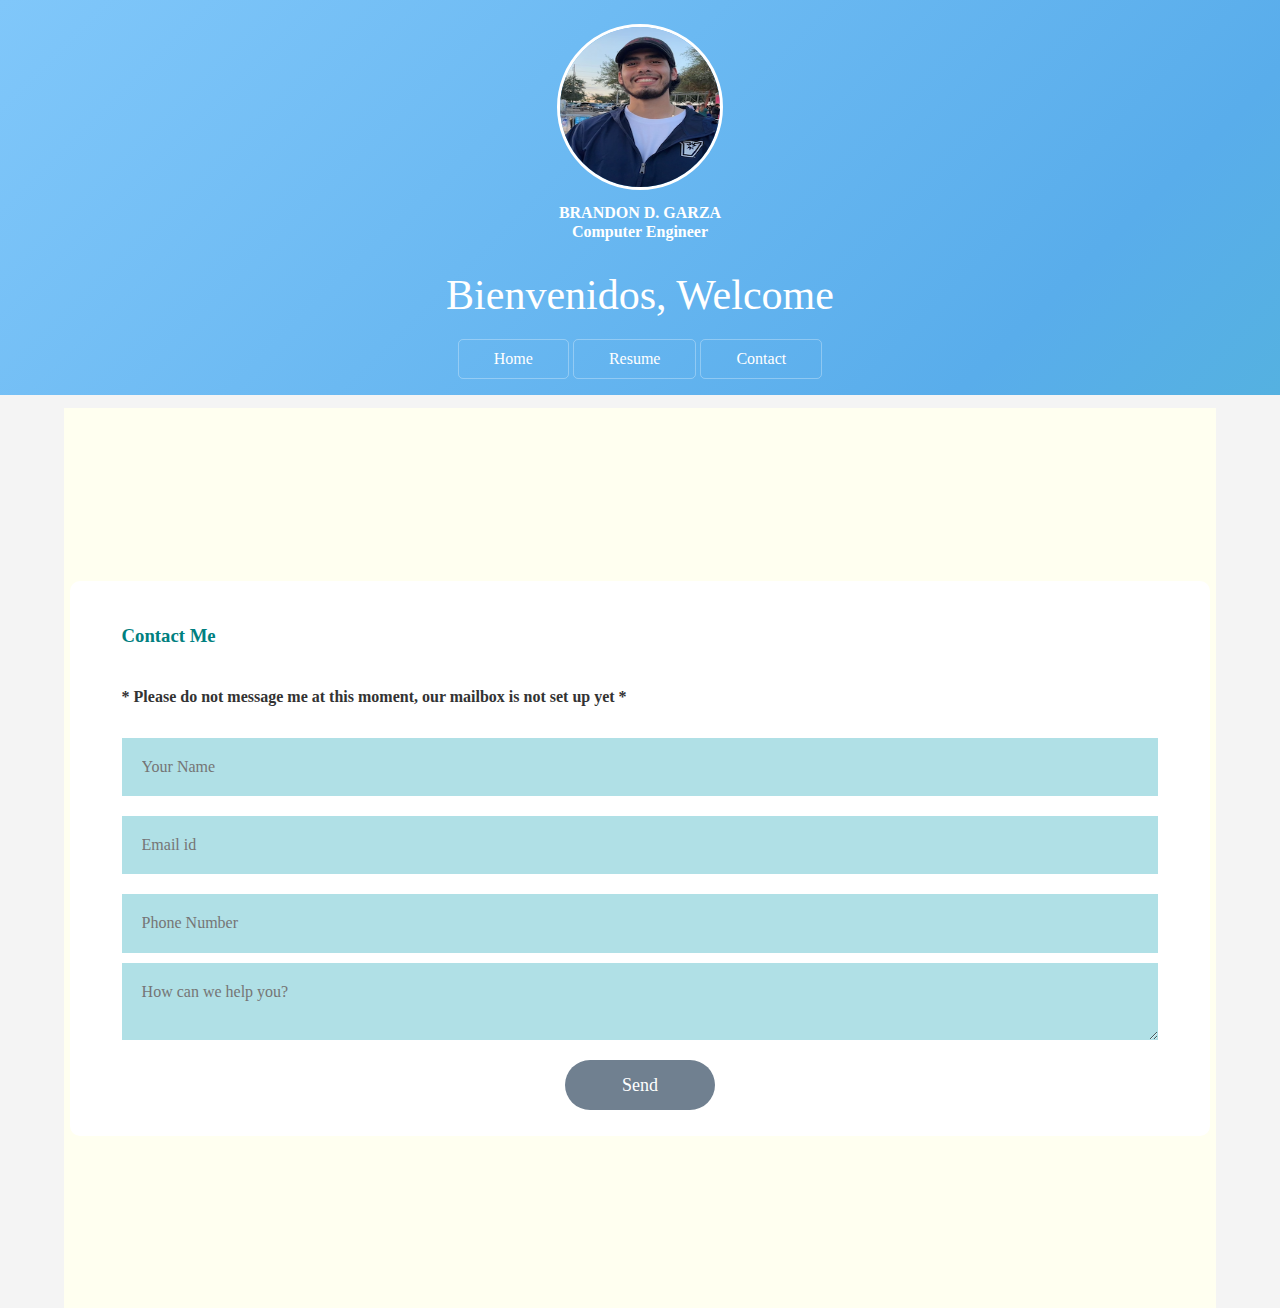
==== contact.html @ 2c49b35b "contact-comment" ====
<!DOCTYPE html>
<html>

<head>
    <title>Contact Form</title>
    <link rel="stylesheet" href="style.css">
    <link rel="stylesheet" type="text/css" href="layout.css" />
    <link rel="stylesheet" type="text/css" href="resume.css" />
    <link rel="stylesheet" href="normalize.css">
</head>

<body>

    <header class="w3-container">
        <div class="Buho-image">
            <div class="Buho-content">
                <div class="Buho-buttoncontainer">

                    <img src=" ./assets/brandongarza.png " alt="Avatar " class="avatar ">
                    <p class="nametitle ">BRANDON D. GARZA <br> Computer Engineer</p>
                    <h2 class="Buho-header ">Bienvenidos, Welcome </h2>

                    <!--    Hyperlinks to link between pages      -->
                    <a href="index.html" class=" Button Home " data-element="buttons ">Home</a>
                    <a href="resume.html" class=" Button Resume " data-element="buttons ">Resume</a>
                    <a href="contact.html" class="Button Contact" data-element="buttons">Contact</a>
                </div>
            </div>
        </div>
    </header>

    <button onclick="homePage()"></button>
    <button onclick="contactPage()"></button>
    <script>
        function homePage() {
            location.replace("index.html")
        }

        function resumePage() {
            location.replace("resume.html")
        }
    </script>


    <div class="contact-container">
        <form onsubmit="sendEmail(); reset(); return false;">
            <h3>Contact Me</h3>
            <h4>* Please do not message me at this moment, our mailbox is not set up yet *</h4>
            <input type="text" id="name" placeholder="Your Name" required>
            <input type="email" id="email" placeholder="Email id" required>
            <input type="text" id="phone" placeholder="Phone Number" required>
            <textarea id="message" row="4" placeholder="How can we help you?"></textarea>
            <button type="submit">Send</button>


        </form>
    </div>
    <script src="https://smtpjs.com/v3/smtp.js"></script>
    <script>
        function sendEmail() {
            Email.send({
                Host: "smtp.gmail.com",
                Username: "bdgarza707@gmail.com",
                Password: "#Beentrill9",
                To: 'bdgarza707@gmail.com',
                From: document.getElementById("email").value,
                Subject: "New Contact Form Inquiry",
                Body: "And this is the body"
            }).then(
                message => alert(message)
            );
        }
    </script>
</body>

</html>
---- style.css ----
.contact-container {
    width: 90%;
    height: 100vh;
    background: ivory;
    display: flex;
    align-items: center;
    justify-content: center;
    margin-top: 390px;
    margin-left: 5%;
}

form {
    background-color: white;
    display: flex;
    flex-direction: column;
    padding: 2vw 4vw;
    width: 90%;
    border-radius: 10px;
}

form h3 {
    color: teal;
    font-weight: 800;
    margin-bottom: 20px;
}

form input,
textarea {
    border: 0;
    margin: 10px 0;
    padding: 20px;
    outline: none;
    background: powderblue;
    font-size: 16px;
}

form button {
    padding: 15px;
    background: slategrey;
    color: white;
    font-size: 18px;
    border: 0;
    outline: none;
    cursor: pointer;
    width: 150px;
    margin: 20px auto 0;
    border-radius: 30px;
}
---- layout.css ----
/* start Header */

.Buho-image {
    background: #59adeb;
    /* Old browsers */
    background: -moz-linear-gradient(-45deg, #80c7fa 0%, #59adeb 23%, #42c2b5 52%, #34ce93 100%);
    /* FF3.6-15 */
    background: -webkit-linear-gradient(-45deg, #80c7fa 0%, #59adeb 23%, #42c2b5 52%, #34ce93 100%);
    /* Chrome10-25,Safari5.1-6 */
    background: linear-gradient(135deg, #80c7fa 0%, #59adeb 23%, #42c2b5 52%, #34ce93 100%);
    /* W3C, IE10+, FF16+, Chrome26+, Opera12+, Safari7+ */
    filter: progid: DXImageTransform.Microsoft.gradient( startColorstr='#59adeb', endColorstr='#34ce93', GradientType=1);
    /* IE6-9 fallback on horizontal gradient */
    background-size: 350% 350%;
    animation: waveColors 11s ease infinite;
    /* End Wave Color */
    position: absolute;
    top: 0;
    left: 0;
    width: 100%;
    text-align: center;
    margin: 0 auto;
}

.Buho-header {
    font-family: 'Times New Roman', Times, serif;
    color: #fff;
    font-weight: 200;
    line-height: 48px;
    margin-bottom: 20px;
    margin-top: 30px;
    font-size: 42px;
}

.nametitle {
    font-family: 'Times New Roman', Times, serif;
    color: white;
    font-weight: 570;
    margin-top: 10px;
}

.Button {
    background: transparent;
    border-color: currentcolor;
    border-style: solid;
    border-width: 1px;
    -moz-box-sizing: border-box;
    box-sizing: border-box;
    color: inherit;
    cursor: pointer;
    display: inline-block;
    font: inherit;
    line-height: normal;
    margin: 0;
    padding: .4em .75em;
    position: relative;
    text-align: center;
    text-decoration: none;
    -webkit-user-select: none;
    -moz-user-select: none;
    -ms-user-select: none;
    user-select: none;
    white-space: normal;
}

.Buho-buttoncontainer {
    color: #fff;
    margin: 0 auto;
    padding-top: 1.5em;
    padding-bottom: 1em;
    text-align: center;
    width: 95%;
}

.Buho-buttoncontainer .Button {
    border-radius: 5px;
    border: 1px solid rgba(255, 255, 255, 0.3);
    font-size: 16px;
    font-weight: 400;
    padding: 10px 35px;
}

.Buho-buttoncontainer .Button:hover,
.Buho-buttoncontainer .Button:focus {
    background: #fff;
    color: #1da1f2;
}

.avatar {
    width: 160px;
    height: 160px;
    border-radius: 50%;
    border: 3px solid white;
    margin-top: 0px;
}

div.utrgv-container {
    position: relative;
    top: 405px;
    margin-left: 0px;
    padding-bottom: 10px;
    /* border: 0.5px solid black; */
    color: Black;
    background-color: transparent;
    width: 100%;
    display: flex;
}

.utrgvsign {
    display: inline-block;
    height: 170px;
    width: 290px;
    margin-top: 10px;
    margin-left: 10px;
}

.grad {
    font-size: 16px;
    font-family: 'Lucida Sans', Times, serif;
    margin: 420px;
    margin-left: 10px;
}

.brownsville {
    display: inline-block;
    height: 170px;
    width: 290px;
    margin-top: 10px;
    margin-left: 10px;
}

.csbuilding {
    display: inline-block;
    height: 170px;
    width: 290px;
    margin-top: 10px;
    margin-left: 5px;
}


/*stat animation waveColors*/

@-webkit-keyframes waveColors {
    0% {
        background-position: 0% 7%;
    }
    50% {
        background-position: 100% 94%;
    }
    100% {
        background-position: 0% 7%;
    }
}

@keyframes waveColors {
    0% {
        background-position: 0% 7%;
    }
    50% {
        background-position: 100% 94%;
    }
    100% {
        background-position: 0% 7%;
    }
}


/*end animation wavecolors*/

body {
    background-color: #fff;
}


/*@media screen and (max-width: 1024px) {
    body {
        background-color: #3f3f3f;
    }
    .Buho-header {
        font-family: 'Lucida Sans', Times, serif;
        color: #fff;
        font-weight: 200;
        line-height: 48px;
        margin-bottom: 20px;
        font-size: 32px;
    }
    .avatar {
        width: 100px;
        height: 100px;
        border-radius: 50%;
        margin-top: 50px;
    }
}*/
---- resume.css ----
body {
    font-family: Times, sans-serif;
    background-color: #f4f4f4;
    color: #333;
    margin: 0;
    padding: 0;
}

.resume-container {
    max-width: 100%;
    margin: 360px auto 0;
    /* Updated margin */
    background-color: #fff;
    padding: 20px;
    box-shadow: 0 0 5px rgba(0, 0, 0, 0.1);
}

.section {
    margin-top: 20px;
}

.section h3 {
    margin-bottom: 10px;
}

.section p {
    margin-bottom: 5px;
}


/*alignment Experience(internship),date attended*/

.internship {
    display: flex;
    justify-content: space-between;
    align-items: baseline;
}

.interndate {
    margin-left: auto;
}


/*alignment Experience(university), date attended*/

.utrgvdev {
    display: flex;
    justify-content: space-between;
    align-items: baseline;
}

.devdate {
    margin-left: auto;
}


/*alignment Education(university), date attended*/

.university {
    display: flex;
    justify-content: space-between;
    align-items: baseline;
}

.unidate {
    margin-left: auto;
}


/*alignment andy,michael contact-container*/

.contact-container {
    display: flex;
}

.michaelPersans,
.andyRios {
    flex: 1;
}


/*end of alignment andy,michael contact-container*/
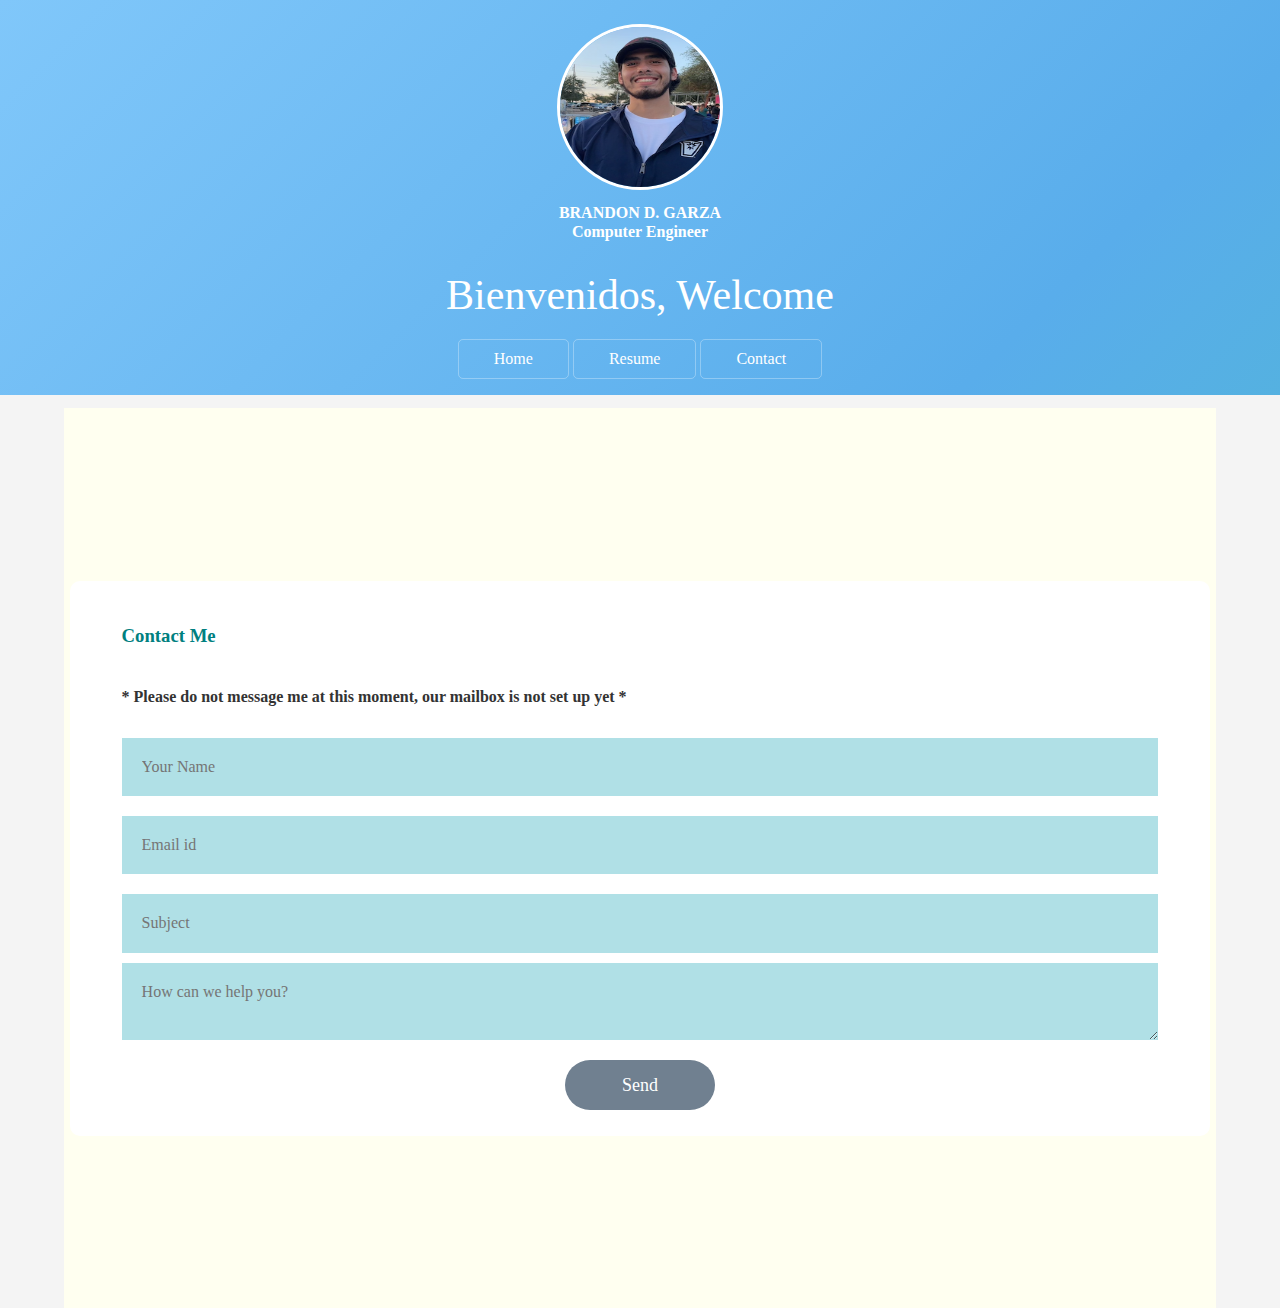
==== commit cae25ebf: "email-contact" ====
--- a/contact.html
+++ b/contact.html
@@ -43,34 +43,19 @@
 
 
     <div class="contact-container">
-        <form onsubmit="sendEmail(); reset(); return false;">
+        <form action="contact.php" method="POST">
             <h3>Contact Me</h3>
             <h4>* Please do not message me at this moment, our mailbox is not set up yet *</h4>
-            <input type="text" id="name" placeholder="Your Name" required>
-            <input type="email" id="email" placeholder="Email id" required>
-            <input type="text" id="phone" placeholder="Phone Number" required>
-            <textarea id="message" row="4" placeholder="How can we help you?"></textarea>
+            <input type="text" name="name" placeholder="Your Name" required>
+            <input type="email" name="email" placeholder="Email id" required>
+            <input type="text" name="subject" placeholder="Subject" required>
+            <textarea name="message" row="4" placeholder="How can we help you?"></textarea>
             <button type="submit">Send</button>
 
 
         </form>
     </div>
-    <script src="https://smtpjs.com/v3/smtp.js"></script>
-    <script>
-        function sendEmail() {
-            Email.send({
-                Host: "smtp.gmail.com",
-                Username: "bdgarza707@gmail.com",
-                Password: "#Beentrill9",
-                To: 'bdgarza707@gmail.com',
-                From: document.getElementById("email").value,
-                Subject: "New Contact Form Inquiry",
-                Body: "And this is the body"
-            }).then(
-                message => alert(message)
-            );
-        }
-    </script>
+
 </body>
 
 </html>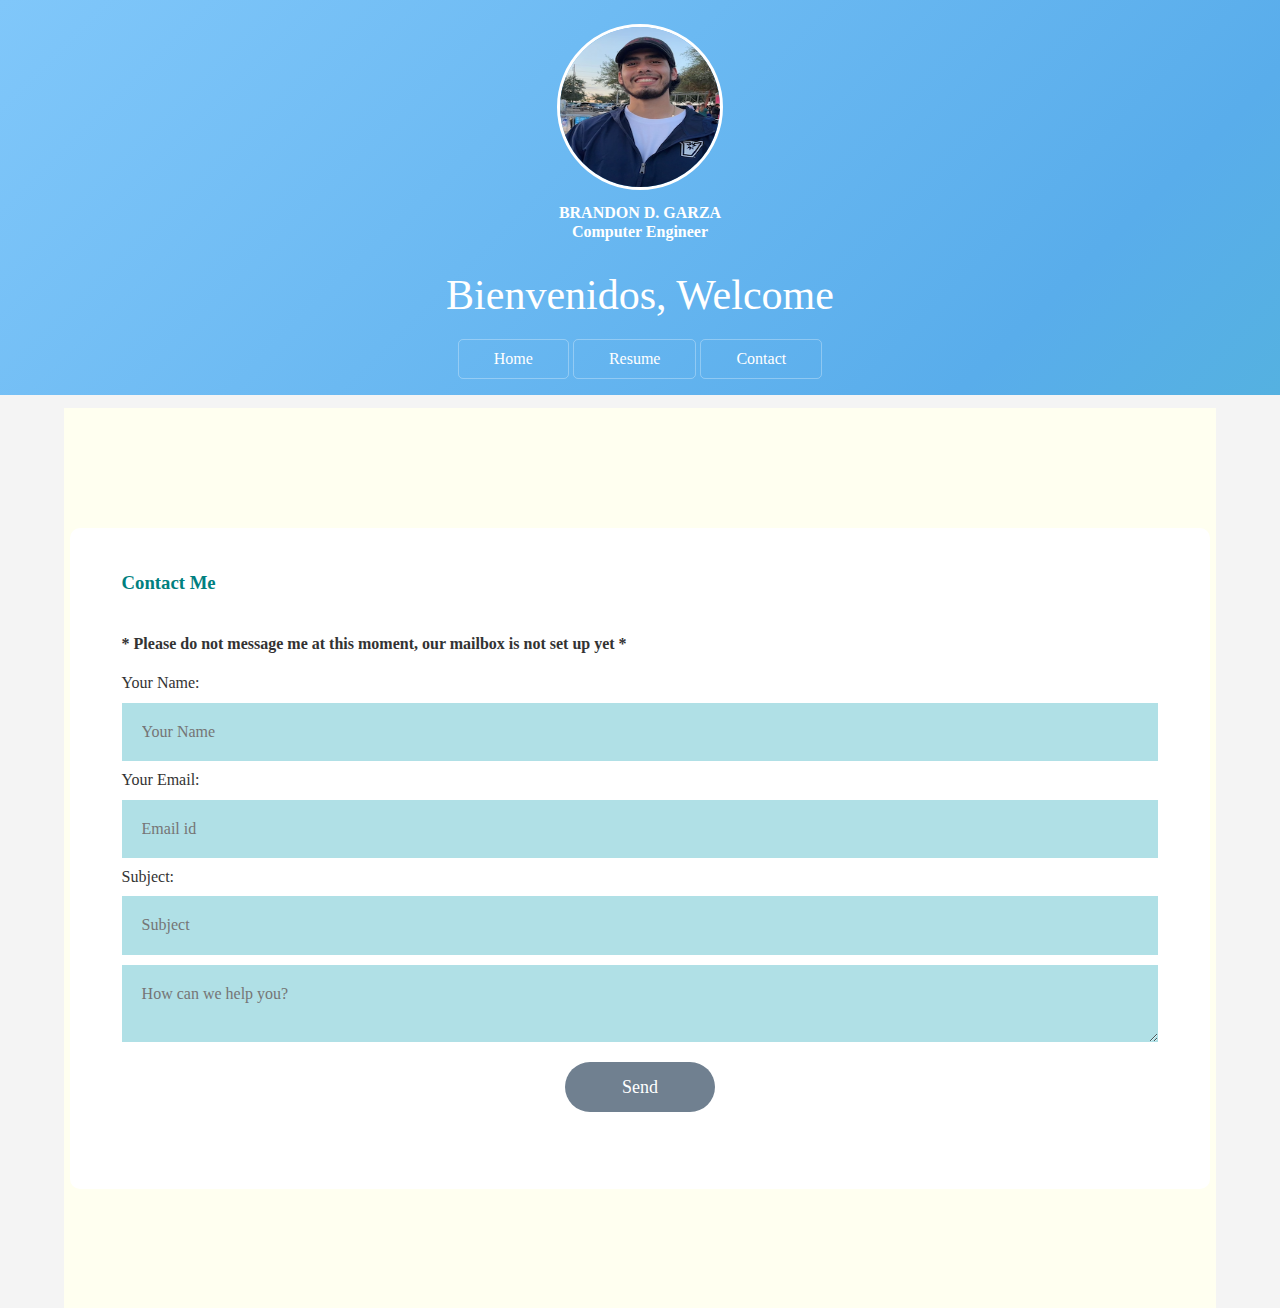
==== commit 5ca209ac: "contactform-formspree" ====
--- a/contact.html
+++ b/contact.html
@@ -41,20 +41,29 @@
         }
     </script>
 
-
-    <div class="contact-container">
-        <form action="contact.php" method="POST">
+    <form action="https://formspree.io/f/xoqzzoly" method="POST">
+        <div class="contact-container">
+            <label>
             <h3>Contact Me</h3>
             <h4>* Please do not message me at this moment, our mailbox is not set up yet *</h4>
-            <input type="text" name="name" placeholder="Your Name" required>
-            <input type="email" name="email" placeholder="Email id" required>
-            <input type="text" name="subject" placeholder="Subject" required>
-            <textarea name="message" row="4" placeholder="How can we help you?"></textarea>
+
+                Your Name:
+                <input type="text" name="name" placeholder="Your Name" required>
+            
+        
+                Your Email:
+                <input type="email" name="email" placeholder="Email id" required>
+            
+            
+                Subject:
+                <input type="text" name="subject" placeholder="Subject" required>
+            
+            
+                <textarea name="message" row="4" placeholder="How can we help you?"></textarea>
+            
             <button type="submit">Send</button>
-
-
-        </form>
-    </div>
+            <label>
+        </div>
 
 </body>
 
--- a/style.css
+++ b/style.css
@@ -9,7 +9,7 @@
     margin-left: 5%;
 }
 
-form {
+label {
     background-color: white;
     display: flex;
     flex-direction: column;
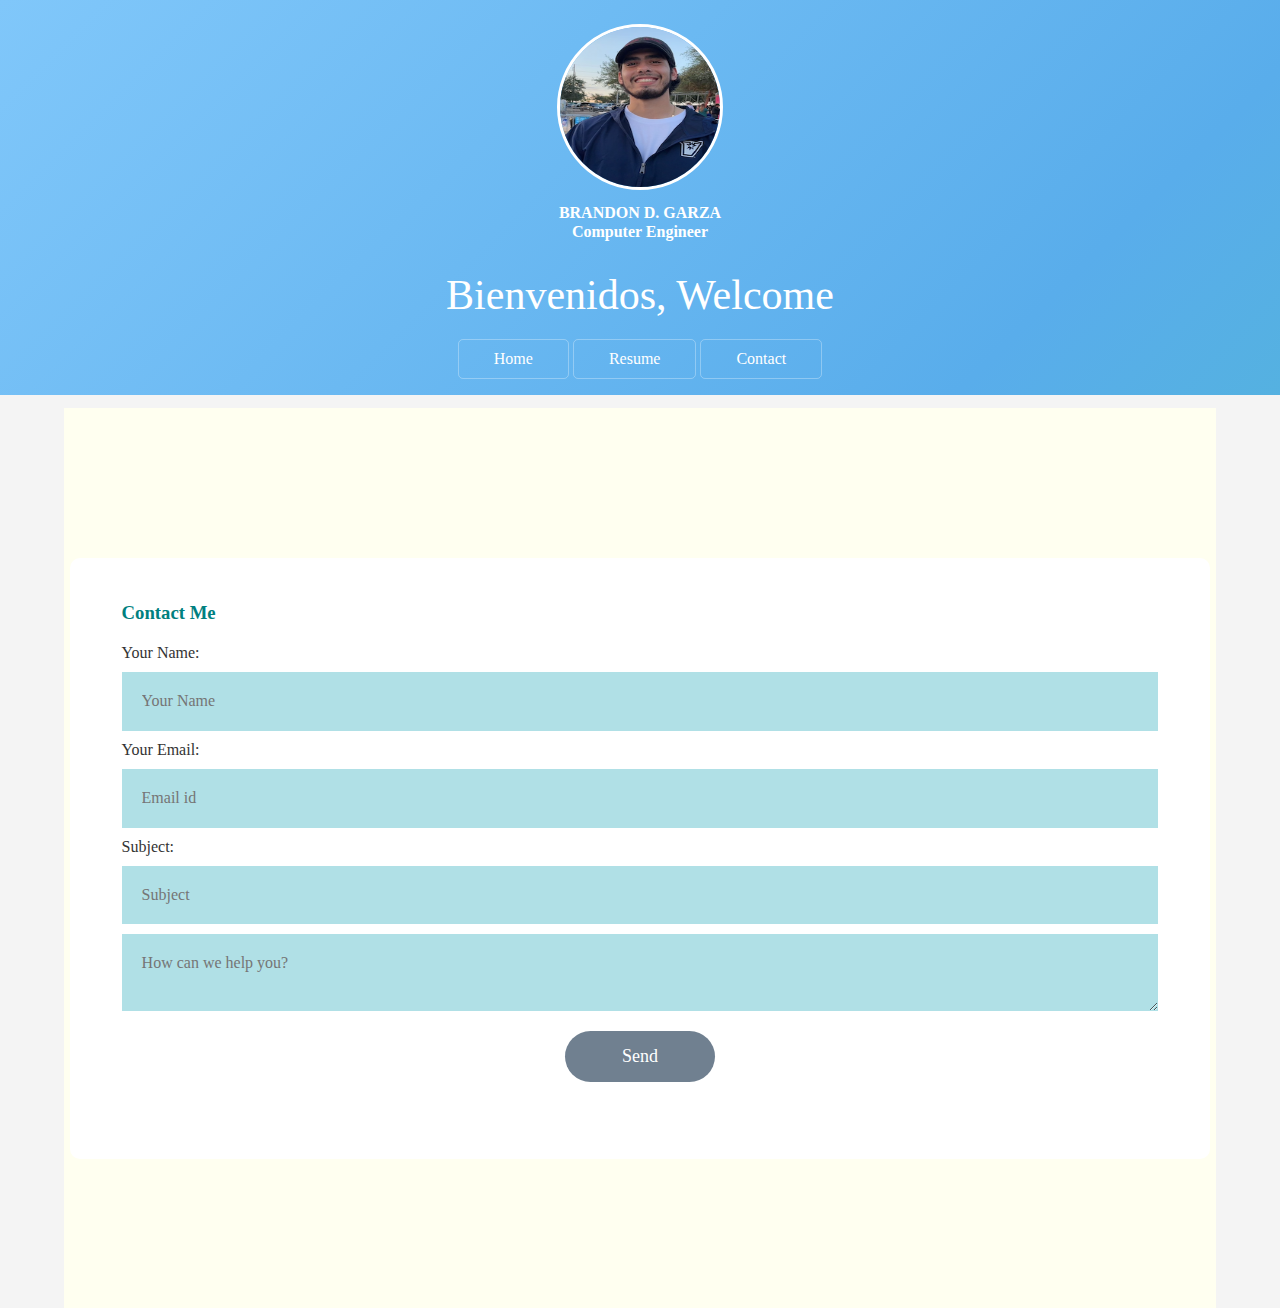
==== commit 32108ca1: "rm-contactform-message" ====
--- a/contact.html
+++ b/contact.html
@@ -45,7 +45,6 @@
         <div class="contact-container">
             <label>
             <h3>Contact Me</h3>
-            <h4>* Please do not message me at this moment, our mailbox is not set up yet *</h4>
 
                 Your Name:
                 <input type="text" name="name" placeholder="Your Name" required>
--- a/style.css
+++ b/style.css
@@ -45,4 +45,51 @@
     width: 150px;
     margin: 20px auto 0;
     border-radius: 30px;
+}
+
+@media screen and (max-width: 1024px) {
+    .contact-container {
+        width: 90%;
+        height: 100vh;
+        background: ivory;
+        display: flex;
+        align-items: center;
+        justify-content: center;
+        margin-top: 390px;
+        margin-left: 5%;
+    }
+    label {
+        background-color: white;
+        display: flex;
+        flex-direction: column;
+        padding: 2vw 4vw;
+        width: 90%;
+        border-radius: 10px;
+    }
+    form h3 {
+        color: teal;
+        font-weight: 800;
+        margin-bottom: 20px;
+    }
+    form input,
+    textarea {
+        border: 0;
+        margin: 10px 0;
+        padding: 20px;
+        outline: none;
+        background: powderblue;
+        font-size: 16px;
+    }
+    form button {
+        padding: 15px;
+        background: slategrey;
+        color: white;
+        font-size: 18px;
+        border: 0;
+        outline: none;
+        cursor: pointer;
+        width: 150px;
+        margin: 20px auto 0;
+        border-radius: 30px;
+    }
 }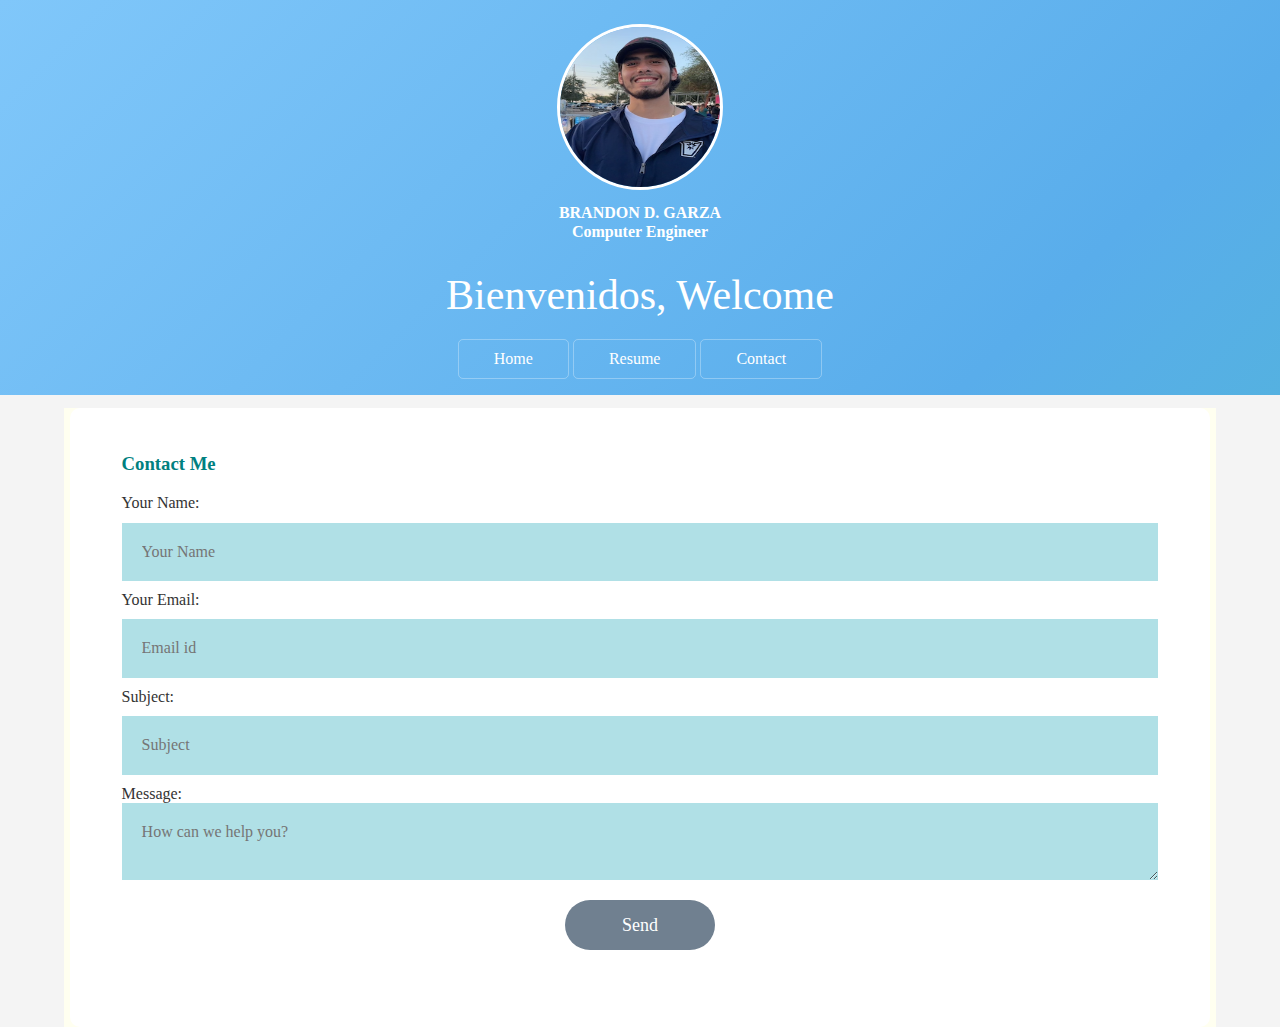
==== commit 10b43f8b: "message-contact" ====
--- a/contact.html
+++ b/contact.html
@@ -57,7 +57,7 @@
                 Subject:
                 <input type="text" name="subject" placeholder="Subject" required>
             
-            
+                Message:
                 <textarea name="message" row="4" placeholder="How can we help you?"></textarea>
             
             <button type="submit">Send</button>
--- a/style.css
+++ b/style.css
@@ -1,6 +1,5 @@
 .contact-container {
     width: 90%;
-    height: 100vh;
     background: ivory;
     display: flex;
     align-items: center;
@@ -50,7 +49,7 @@
 @media screen and (max-width: 1024px) {
     .contact-container {
         width: 90%;
-        height: 100vh;
+        height: 50%;
         background: ivory;
         display: flex;
         align-items: center;
--- a/layout.css
+++ b/layout.css
@@ -94,6 +94,9 @@
     margin-top: 0px;
 }
 
+
+/* end Header */
+
 div.utrgv-container {
     position: relative;
     top: 405px;
@@ -106,11 +109,19 @@
     display: flex;
 }
 
+.utrgvfountain {
+    display: inline-block;
+    height: 170px;
+    width: 24vw;
+    margin-top: 20px;
+    margin-left: 10px;
+}
+
 .utrgvsign {
     display: inline-block;
     height: 170px;
-    width: 290px;
-    margin-top: 10px;
+    width: 24vw;
+    margin-top: 20px;
     margin-left: 10px;
 }
 
@@ -124,16 +135,16 @@
 .brownsville {
     display: inline-block;
     height: 170px;
-    width: 290px;
-    margin-top: 10px;
+    width: 24vw;
+    margin-top: 20px;
     margin-left: 10px;
 }
 
 .csbuilding {
     display: inline-block;
     height: 170px;
-    width: 290px;
-    margin-top: 10px;
+    width: 24vw;
+    margin-top: 20px;
     margin-left: 5px;
 }
 
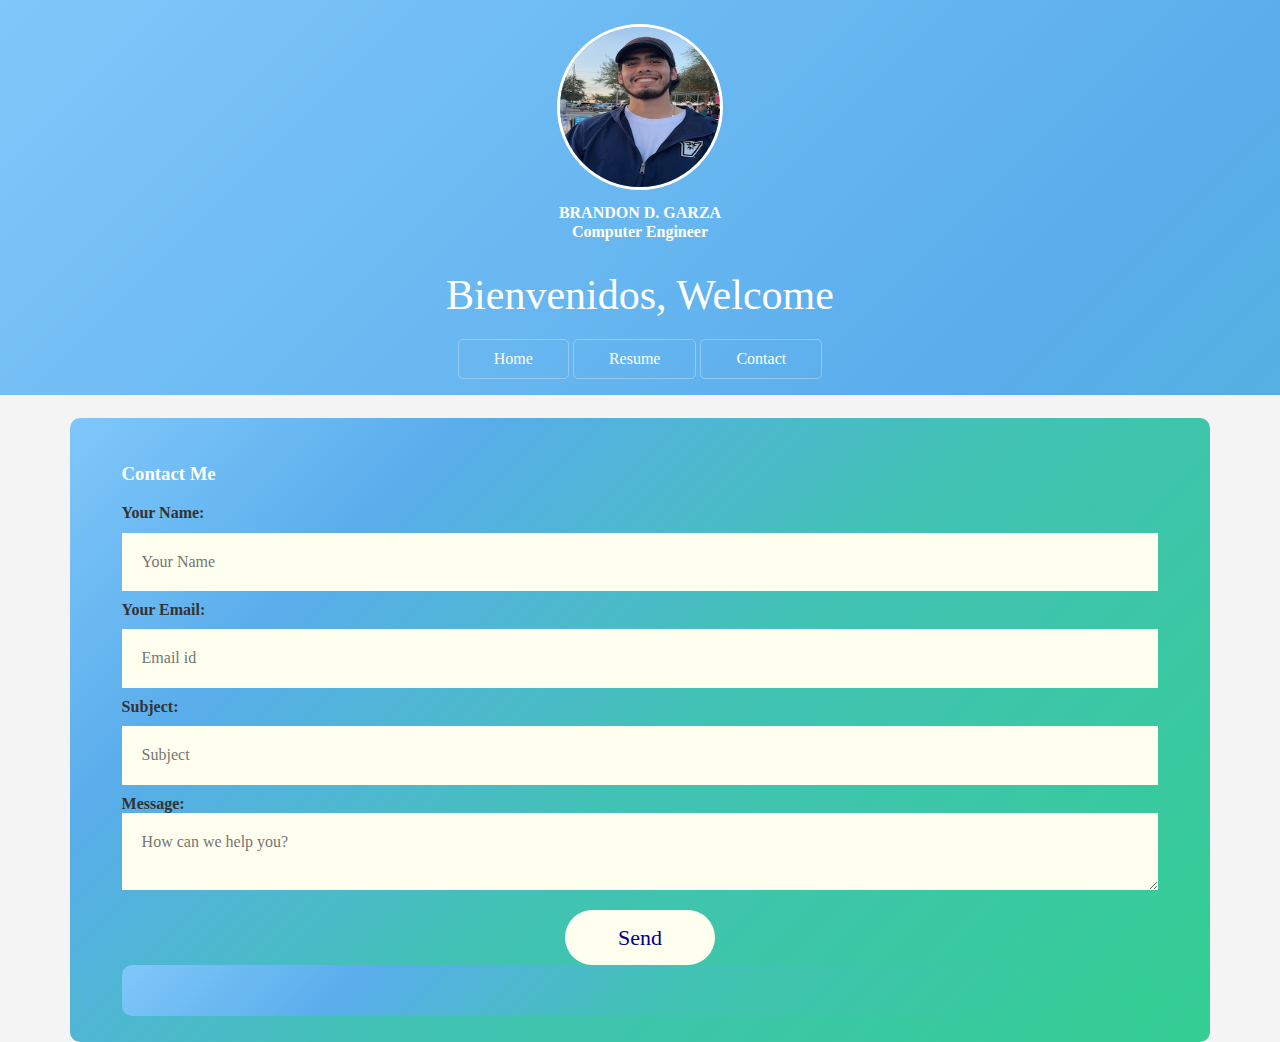
==== commit 12a36dcc: "resume-contactform" ====
--- a/contact.html
+++ b/contact.html
@@ -46,18 +46,19 @@
             <label>
             <h3>Contact Me</h3>
 
-                Your Name:
+                <b>Your Name:</b>
                 <input type="text" name="name" placeholder="Your Name" required>
             
         
-                Your Email:
+                <b>Your Email:</b>
                 <input type="email" name="email" placeholder="Email id" required>
             
             
-                Subject:
+                <b>Subject:</b>
                 <input type="text" name="subject" placeholder="Subject" required>
             
-                Message:
+                
+                <b>Message:</b>
                 <textarea name="message" row="4" placeholder="How can we help you?"></textarea>
             
             <button type="submit">Send</button>
--- a/style.css
+++ b/style.css
@@ -1,15 +1,25 @@
 .contact-container {
     width: 90%;
-    background: ivory;
     display: flex;
     align-items: center;
     justify-content: center;
-    margin-top: 390px;
+    margin-top: 400px;
     margin-left: 5%;
 }
 
 label {
-    background-color: white;
+    background: #59adeb;
+    /* Old browsers */
+    background: -moz-linear-gradient(-45deg, #80c7fa 0%, #59adeb 23%, #42c2b5 52%, #34ce93 100%);
+    /* FF3.6-15 */
+    background: -webkit-linear-gradient(-45deg, #80c7fa 0%, #59adeb 23%, #42c2b5 52%, #34ce93 100%);
+    /* Chrome10-25,Safari5.1-6 */
+    background: linear-gradient(135deg, #80c7fa 0%, #59adeb 23%, #42c2b5 52%, #34ce93 100%);
+    /* W3C, IE10+, FF16+, Chrome26+, Opera12+, Safari7+ */
+    filter: progid: DXImageTransform.Microsoft.gradient( startColorstr='#59adeb', endColorstr='#34ce93', GradientType=1);
+    /* IE6-9 fallback on horizontal gradient */
+    animation: waveColors 11s ease infinite;
+    background-size: 100%;
     display: flex;
     flex-direction: column;
     padding: 2vw 4vw;
@@ -18,7 +28,7 @@
 }
 
 form h3 {
-    color: teal;
+    color: Ivory;
     font-weight: 800;
     margin-bottom: 20px;
 }
@@ -29,15 +39,15 @@
     margin: 10px 0;
     padding: 20px;
     outline: none;
-    background: powderblue;
+    background: ivory;
     font-size: 16px;
 }
 
 form button {
     padding: 15px;
-    background: slategrey;
-    color: white;
-    font-size: 18px;
+    background: Ivory;
+    color: darkblue;
+    font-size: 22px;
     border: 0;
     outline: none;
     cursor: pointer;
@@ -49,16 +59,26 @@
 @media screen and (max-width: 1024px) {
     .contact-container {
         width: 90%;
-        height: 50%;
-        background: ivory;
+        height: 70%;
         display: flex;
         align-items: center;
         justify-content: center;
-        margin-top: 390px;
+        margin-top: 400px;
         margin-left: 5%;
     }
     label {
-        background-color: white;
+        background: #59adeb;
+        /* Old browsers */
+        background: -moz-linear-gradient(-45deg, #80c7fa 0%, #59adeb 23%, #42c2b5 52%, #34ce93 100%);
+        /* FF3.6-15 */
+        background: -webkit-linear-gradient(-45deg, #80c7fa 0%, #59adeb 23%, #42c2b5 52%, #34ce93 100%);
+        /* Chrome10-25,Safari5.1-6 */
+        background: linear-gradient(135deg, #80c7fa 0%, #59adeb 23%, #42c2b5 52%, #34ce93 100%);
+        /* W3C, IE10+, FF16+, Chrome26+, Opera12+, Safari7+ */
+        filter: progid: DXImageTransform.Microsoft.gradient( startColorstr='#59adeb', endColorstr='#34ce93', GradientType=1);
+        /* IE6-9 fallback on horizontal gradient */
+        animation: waveColors 11s ease infinite;
+        background-size: 100%;
         display: flex;
         flex-direction: column;
         padding: 2vw 4vw;
@@ -66,7 +86,7 @@
         border-radius: 10px;
     }
     form h3 {
-        color: teal;
+        color: ivory;
         font-weight: 800;
         margin-bottom: 20px;
     }
@@ -76,14 +96,14 @@
         margin: 10px 0;
         padding: 20px;
         outline: none;
-        background: powderblue;
+        background: ivory;
         font-size: 16px;
     }
     form button {
         padding: 15px;
-        background: slategrey;
-        color: white;
-        font-size: 18px;
+        background: Ivory;
+        color: darkblue;
+        font-size: 22px;
         border: 0;
         outline: none;
         cursor: pointer;
--- a/resume.css
+++ b/resume.css
@@ -7,7 +7,7 @@
 }
 
 .resume-container {
-    max-width: 100%;
+    max-width: 85%;
     margin: 360px auto 0;
     /* Updated margin */
     background-color: #fff;
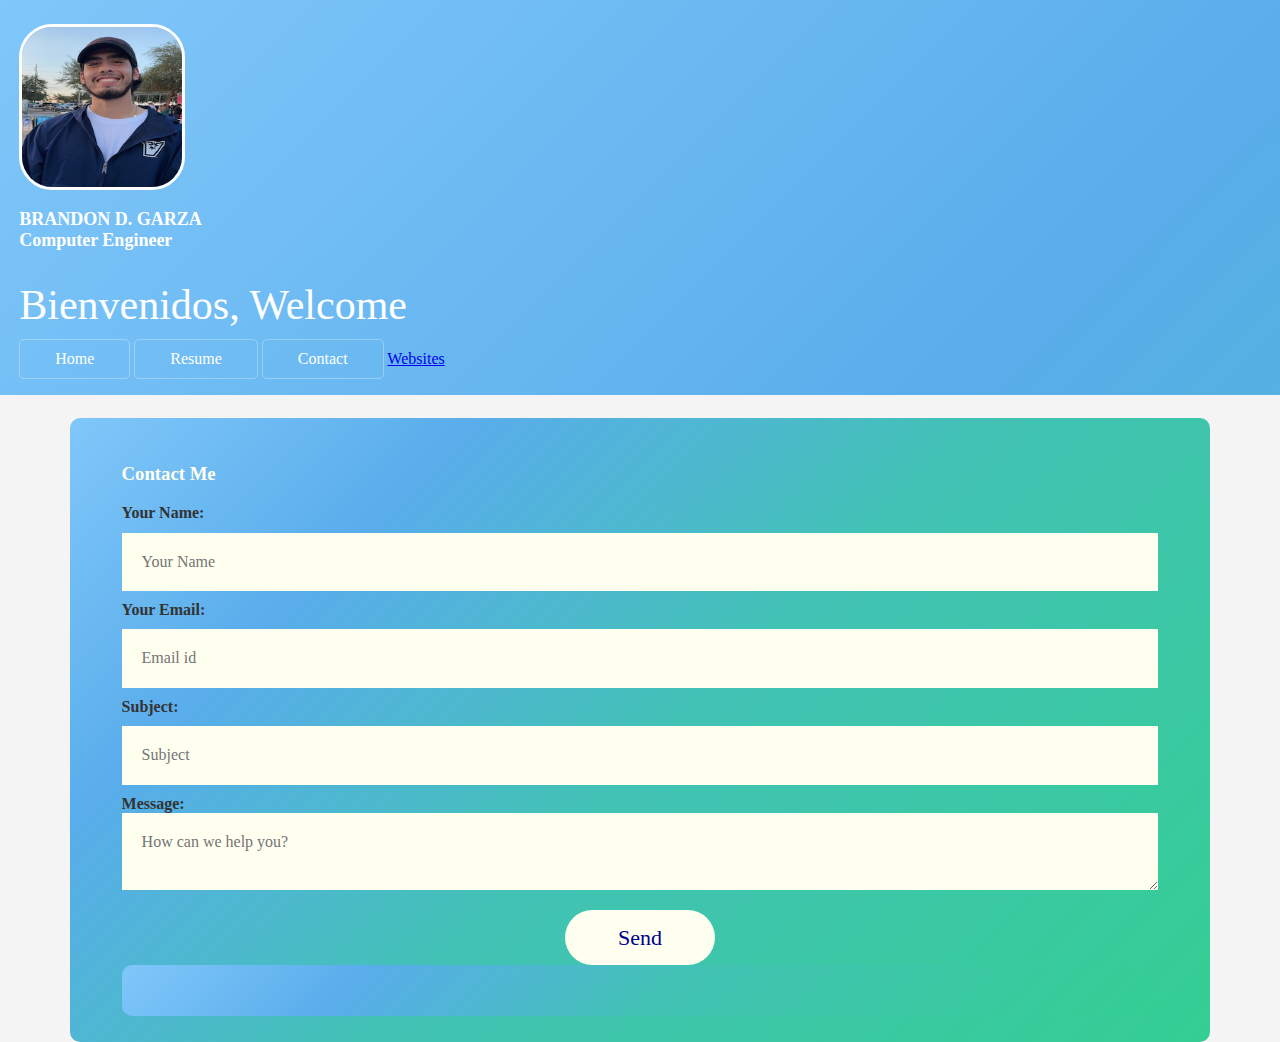
==== commit b1103474: "added-links-to-websites" ====
--- a/contact.html
+++ b/contact.html
@@ -24,6 +24,8 @@
                     <a href="index.html" class=" Button Home " data-element="buttons ">Home</a>
                     <a href="resume.html" class=" Button Resume " data-element="buttons ">Resume</a>
                     <a href="contact.html" class="Button Contact" data-element="buttons">Contact</a>
+                    <a href="websites.html" class="Websites" data-element="buttons">Websites</a>
+
                 </div>
             </div>
         </div>
@@ -38,6 +40,10 @@
 
         function resumePage() {
             location.replace("resume.html")
+
+        }
+        function websitesPage() {
+            location.replace("websites.html")
         }
     </script>
 
--- a/layout.css
+++ b/layout.css
@@ -27,7 +27,7 @@
     color: #fff;
     font-weight: 200;
     line-height: 48px;
-    margin-bottom: 20px;
+    margin-bottom: 10px;
     margin-top: 30px;
     font-size: 42px;
 }
@@ -36,7 +36,8 @@
     font-family: 'Times New Roman', Times, serif;
     color: white;
     font-weight: 570;
-    margin-top: 10px;
+    margin-top: 15px;
+    font-size: 18px;
 }
 
 .Button {
@@ -68,8 +69,8 @@
     margin: 0 auto;
     padding-top: 1.5em;
     padding-bottom: 1em;
-    text-align: center;
-    width: 95%;
+    text-align: left;
+    width: 97%;
 }
 
 .Buho-buttoncontainer .Button {
@@ -89,7 +90,7 @@
 .avatar {
     width: 160px;
     height: 160px;
-    border-radius: 50%;
+    border-radius: 20%;
     border: 3px solid white;
     margin-top: 0px;
 }
@@ -99,14 +100,15 @@
 
 div.utrgv-container {
     position: relative;
-    top: 405px;
-    margin-left: 0px;
-    padding-bottom: 10px;
-    /* border: 0.5px solid black; */
+    top: 415px;
+    margin-left: 5px;
+    padding-bottom: 15px;
+    border: 4px solid black;
     color: Black;
-    background-color: transparent;
-    width: 100%;
+    /* background-color: ; */
+    width: 99%;
     display: flex;
+    border-radius: 10px;
 }
 
 .utrgvfountain {
@@ -115,6 +117,8 @@
     width: 24vw;
     margin-top: 20px;
     margin-left: 10px;
+    object-fit: fill;
+    border: 0.5px solid black;
 }
 
 .utrgvsign {
@@ -122,7 +126,9 @@
     height: 170px;
     width: 24vw;
     margin-top: 20px;
-    margin-left: 10px;
+    margin-left: 8px;
+    object-fit: fill;
+    border: 0.5px solid black;
 }
 
 .grad {
@@ -130,6 +136,7 @@
     font-family: 'Lucida Sans', Times, serif;
     margin: 420px;
     margin-left: 10px;
+    object-fit: fill;
 }
 
 .brownsville {
@@ -137,7 +144,9 @@
     height: 170px;
     width: 24vw;
     margin-top: 20px;
-    margin-left: 10px;
+    margin-left: 8px;
+    object-fit: fill;
+    border: 0.5px solid black;
 }
 
 .csbuilding {
@@ -145,7 +154,10 @@
     height: 170px;
     width: 24vw;
     margin-top: 20px;
-    margin-left: 5px;
+    margin-left: 8px;
+    margin-right: 10px;
+    object-fit: fill;
+    border: 0.5px solid black;
 }
 
 
@@ -179,7 +191,7 @@
 /*end animation wavecolors*/
 
 body {
-    background-color: #fff;
+    background-color: ivory;
 }
 
 
--- a/resume.css
+++ b/resume.css
@@ -7,11 +7,11 @@
 }
 
 .resume-container {
-    max-width: 85%;
+    max-width: 100%;
     margin: 360px auto 0;
     /* Updated margin */
     background-color: #fff;
-    padding: 20px;
+    padding: 35px;
     box-shadow: 0 0 5px rgba(0, 0, 0, 0.1);
 }
 
@@ -73,9 +73,17 @@
     display: flex;
 }
 
-.michaelPersans,
+.michaelPersans {
+    display: inline-block;
+}
+
 .andyRios {
     flex: 1;
+    margin-left: 20px;
+}
+
+.imeldaTrejo {
+    margin-left: 20px;
 }
 
 
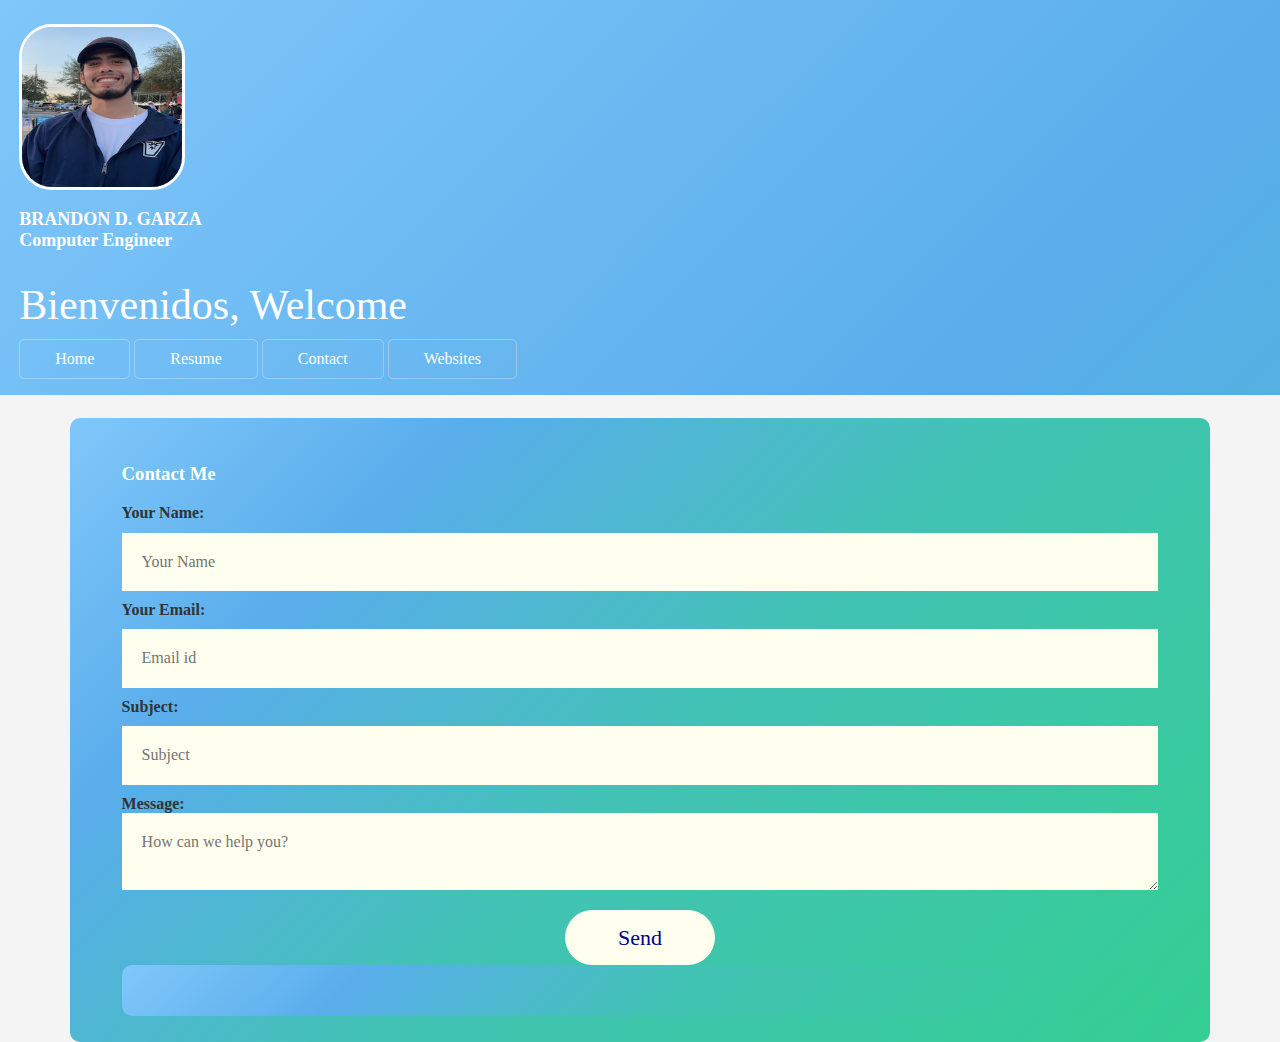
==== commit 11103817: "fixed-buttons-maybe" ====
--- a/contact.html
+++ b/contact.html
@@ -24,7 +24,7 @@
                     <a href="index.html" class=" Button Home " data-element="buttons ">Home</a>
                     <a href="resume.html" class=" Button Resume " data-element="buttons ">Resume</a>
                     <a href="contact.html" class="Button Contact" data-element="buttons">Contact</a>
-                    <a href="websites.html" class="Websites" data-element="buttons">Websites</a>
+                    <a href="websites.html" class="Button Websites" data-element="buttons">Websites</a>
 
                 </div>
             </div>
